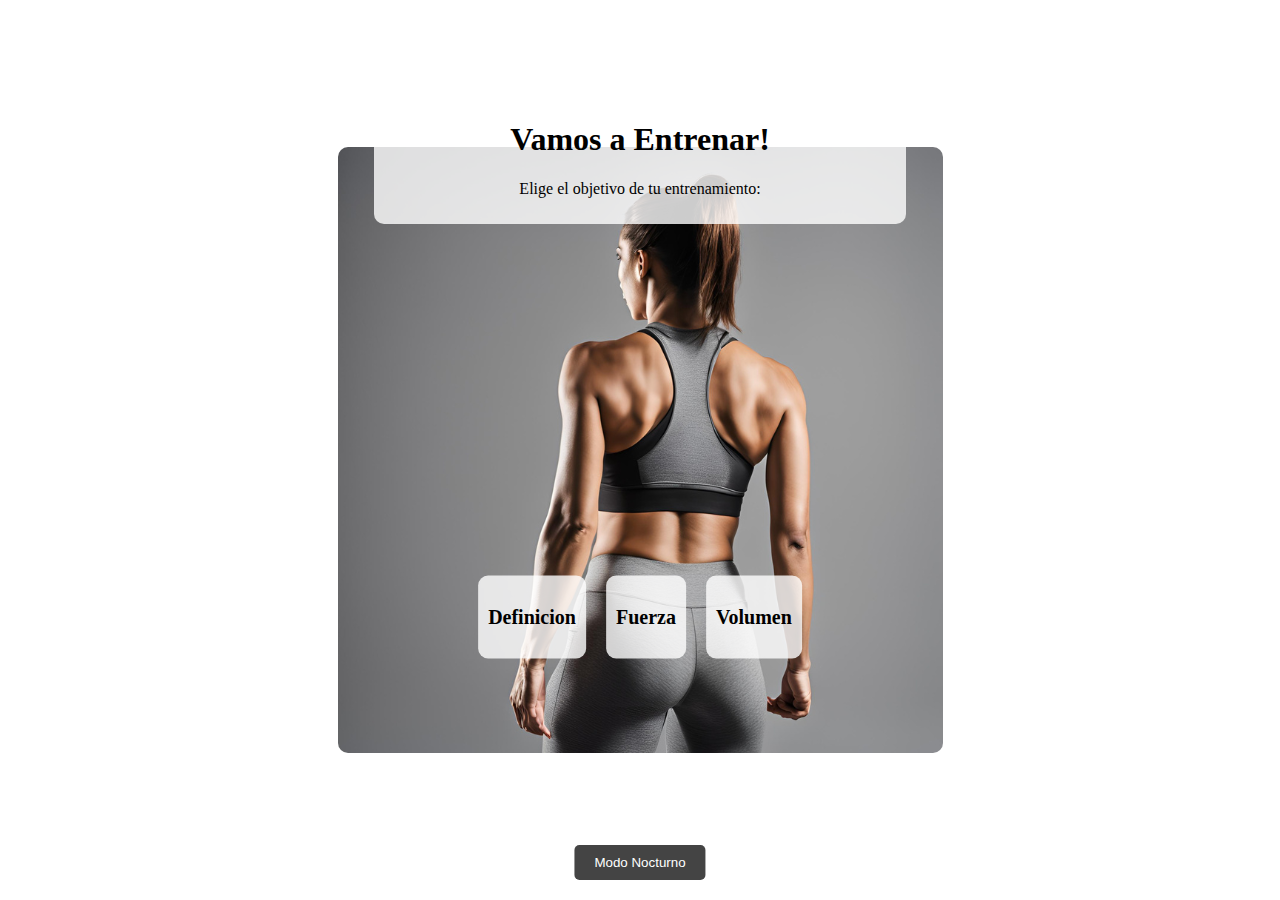
==== vistas/op_mujer.html @ a5c1f3ad "incorpora opciones" ====
<head>
  <meta charset="UTF-8">
  <meta name="viewport" content="width=device-width, initial-scale=1.0">
  <title>Opciones para Mujer</title>
  <link rel="stylesheet" href="/estilos.css">
</head>
<body>
  <div class="contenedor-v">
    <div class="bienvenida">
      <h1>Vamos a Entrenar!</h1>
      <p>Elige el objetivo de tu entrenamiento:</p>
    </div>
    <div class="opcion-v">
      <img class="foto" src="/imagenes/m.png" alt="Rutinas para Mujer">
      <div class="opcion-rutinas">
        <a class="op" href="definicion.html">
          <p class="texto-v">Definicion</p>
        </a>
        <a class="op" href="fuerza.html">
          <p class="texto-v">Fuerza</p>
        </a>
        <a class="op" href="volumen.html">
          <p class="texto-v">Volumen</p>
        </a>
      </div>
    </div>
  </div>
  <button id="toggle-mode">Modo Nocturno</button>
  <script src="/script.js"></script>
</body>
---- estilos.css ----
body, html {
  height: 100%;
  margin: 0;
  display: flex;
  flex-direction: column;
  justify-content: center;
  align-items: center;
  text-align: center;
}

body {
  background-color: #ffffff;
  color: #000000;
  transition: background-color 0.3s ease, color 0.3s ease;
}

body.night-mode {
  background-color: #121212;
  color: #ffffff;
}

.contenedor {
  position: relative;
  width: 100%;
  height: 100%;
}

.bienvenida {
  position: absolute;
  top: 10%;
  left: 50%;
  transform: translateX(-50%);
  background-color: rgba(0, 0, 0, 0.7); /* Color de fondo más oscuro para mayor contraste en modo nocturno */
  color: #ffffff;
  padding: 10px;
  border-radius: 10px;
  z-index: 1;
  width: 40%; /* Aumentar el ancho de la caja de bienvenida */
}

body:not(.night-mode) .bienvenida {
  background-color: rgba(255, 255, 255, 0.8); /* Color de fondo más claro para mayor contraste en modo claro */
  color: #000000;
}

.opciones {
  display: flex;
  justify-content: space-around;
  align-items: center;
  height: 100%;
  width: 100%;
  gap: 20px; /* Añadir espacio entre las imágenes */
}

.opcion {
  flex: 1;
  display: flex;
  flex-direction: column;
  align-items: center;
  position: relative;
}

.opcion img {
  max-width: 100%;
  height: auto;
  transition: filter 0.3s ease;
  z-index: 0;
  border-radius: 10px; /* Redondear las esquinas de las imágenes */
}

.opcion img:hover {
  filter: brightness(1.2);
}

.texto-sobre-imagen {
  position: absolute;
  top: 50%;
  left: 50%;
  transform: translate(-50%, -50%);
  background-color: rgba(0, 0, 0, 0.7); /* Color de fondo más oscuro para mayor contraste en modo nocturno */
  color: #ffffff;
  padding: 10px;
  border-radius: 5px;
  z-index: 1;
}

body:not(.night-mode) .texto-sobre-imagen {
  background-color: rgba(255, 255, 255, 0.8); /* Color de fondo más claro para mayor contraste en modo claro */
  color: #000000;
}

#toggle-mode {
  position: absolute;
  bottom: 20px;
  left: 50%;
  transform: translateX(-50%);
  padding: 10px 20px;
  background-color: #444;
  color: #fff;
  border: none;
  border-radius: 5px;
  cursor: pointer;
}

#toggle-mode:hover {
  background-color: #666;
}

body.night-mode #toggle-mode {
  background-color: #fff;
  color: #000;
}

body.night-mode #toggle-mode:hover {
  background-color: #ddd;
}

/* Media query para dispositivos móviles */
@media (max-width: 768px) {
  .opciones {
    flex-direction: column;
    gap: 5px; /* Ajustar el espacio entre las imágenes */
  }

  .bienvenida {
    top: 50%;
    transform: translate(-50%, -50%);
    width: 90%; /* Aumentar el ancho de la caja de bienvenida en dispositivos móviles */
  }
  body {
    font-size: 18px; /* Ajusta este valor según sea necesario */
  }    
}

/* opciones rutinas hombres */
.foto{
  display: flex;
  justify-content: space-around;
  align-items: center;
  height: 100%;
  width: 100%;
  border-radius: 10px;
}

.opcion-rutinas {
  position: absolute;
  bottom: 20%;
  left: 50%;
  transform: translate(-50%, -50%);
  display: flex;
  flex-direction: row;
  justify-content: space-around;
  align-items: center;
  
}
.op {
  text-decoration: none;
  margin: 10px;
  background-color: rgba(0, 0, 0, 0.7); /* Color de fondo más oscuro para mayor contraste en modo nocturno */
  color: #ffffff;
  border-radius: 10px;
  padding: 10px;
}
body:not(.night-mode) .op {
  background-color: rgba(255, 255, 255, 0.8); /* Color de fondo más claro para mayor contraste en modo claro */
  color: #000000;
}

.texto-v {
  font-size: 20px;
  font-weight: bold;
}
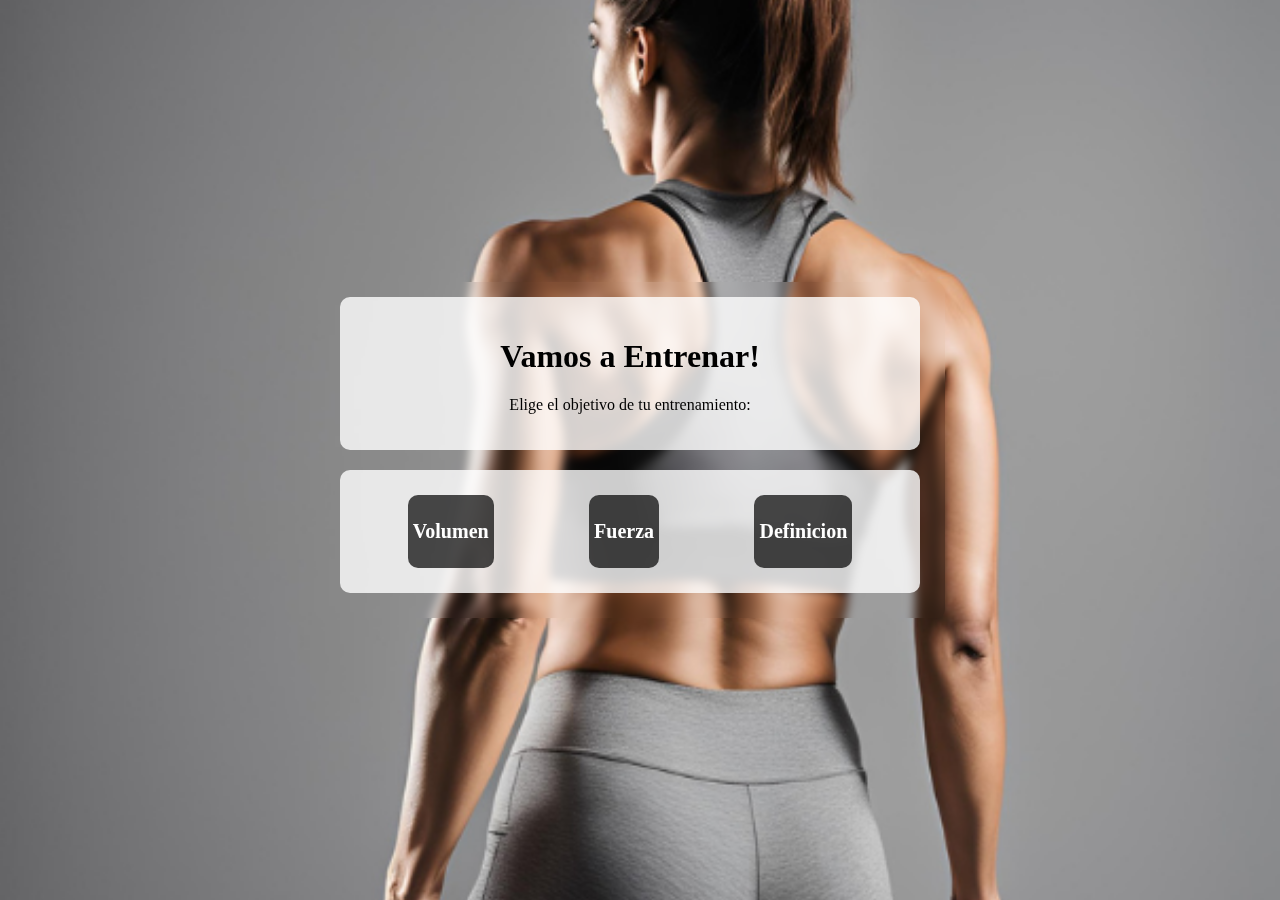
==== commit 37d17cc1: "version 1.0" ====
--- a/vistas/op_mujer.html
+++ b/vistas/op_mujer.html
@@ -2,29 +2,26 @@
   <meta charset="UTF-8">
   <meta name="viewport" content="width=device-width, initial-scale=1.0">
   <title>Opciones para Mujer</title>
-  <link rel="stylesheet" href="/estilos.css">
+  <link rel="stylesheet" href="secundario.css">
 </head>
-<body>
+<body id="bodyOpm">
   <div class="contenedor-v">
-    <div class="bienvenida">
+    <div class="contenedor-rutina">
       <h1>Vamos a Entrenar!</h1>
       <p>Elige el objetivo de tu entrenamiento:</p>
     </div>
-    <div class="opcion-v">
-      <img class="foto" src="/imagenes/m.png" alt="Rutinas para Mujer">
+    <div class="contenedor-rutina">      
       <div class="opcion-rutinas">
-        <a class="op" href="definicion.html">
-          <p class="texto-v">Definicion</p>
+        <a class="op" href="v_v_sem.html">
+          <p class="texto-v">Volumen</p>
         </a>
-        <a class="op" href="fuerza.html">
+        <a class="op" href="v_f_sem.html">
           <p class="texto-v">Fuerza</p>
         </a>
-        <a class="op" href="volumen.html">
-          <p class="texto-v">Volumen</p>
+        <a class="op" href="v_d_sem.html">
+          <p class="texto-v">Definicion</p>
         </a>
       </div>
     </div>
-  </div>
-  <button id="toggle-mode">Modo Nocturno</button>
-  <script src="/script.js"></script>
+  </div>  
 </body>--- a/vistas/secundario.css
+++ b/vistas/secundario.css
@@ -0,0 +1,113 @@
+body {
+  background-image: url('../imagenes/v.png');
+  background-size: cover;
+  background-repeat: no-repeat;
+  background-attachment: fixed;
+  background-position: center;
+  display: flex;
+  flex-direction: column;
+  justify-content: flex-start;
+  align-items: center;
+  height: 100vh;
+  margin: 0;
+}
+#bodyOp{
+  background-image: url('../imagenes/v.png');
+  background-size: cover;
+  background-repeat: no-repeat;
+  background-attachment: fixed;
+  background-position: center;
+  display: flex;
+  flex-direction: column;
+  justify-content: center;
+  align-items: center;
+  height: 100vh;
+  margin: 0;
+}
+#bodyOpm{
+  background-image: url('../imagenes/m.png');
+  background-size: cover;
+  background-repeat: no-repeat;
+  background-attachment: fixed;
+  background-position: center;
+  display: flex;
+  flex-direction: column;
+  justify-content: center;
+  align-items: center;
+  height: 100vh;
+  margin: 0;
+}
+.contenedor-v {
+  backdrop-filter: blur(5px);
+  margin-top: 5px;
+  margin-bottom: 5px;
+  padding: 5px;
+  border-radius: 10px;
+  max-width: 600px;
+  width: 90%;
+  text-align: center;
+}
+.contenedor-rutina {
+  background: rgba(255, 255, 255, 0.8);
+  backdrop-filter: blur(1px);
+  margin-top: 10px;
+  margin-bottom: 20px;
+  padding: 20px;
+  border-radius: 10px;
+  max-width: 600px;
+  width: 90%;
+  text-align: center;
+}
+.opcion-rutinas {
+  display: flex;
+  flex-direction: row;
+  justify-content: space-around;
+  align-items: center;
+  
+}
+.op {
+  text-decoration: none;
+  margin: 5px;
+  background: rgba(0, 0, 0, 0.7); /* Color de fondo más oscuro para mayor contraste en modo nocturno */
+  color: #ffffff;
+  border-radius: 10px;
+  padding: 5px;
+}
+.op:hover {
+  background: rgba(0, 0, 0, 0.9); /* Color de fondo más oscuro para mayor contraste en modo nocturno */
+}
+.texto-v {
+  font-size: 20px;
+  font-weight: bold;
+}
+.volver{
+  text-decoration: none;
+  margin: 10px;
+  background: rgba(255, 255, 255, 0.8);
+  color: #000000;
+  border-radius: 10px;
+  padding: 10px;
+}
+.volver:hover {
+  background: rgba(255, 255, 255, 0.9);
+}
+.nombre {
+  text-decoration: none;
+  color: #000000;
+  font-size: 20px;
+  font-weight: bold;
+}
+table {
+  margin: 2px auto;
+  width: 100%;
+  border-collapse: separate;
+  border-spacing: 8px 5px;    
+}
+th, td {
+  padding: 5px;
+}
+th {
+  background: rgba(0, 0, 0, 0.7); /* Color de fondo más oscuro para mayor contraste en modo nocturno */
+  color: #ffffff;
+  border-radius: 10px;
+}
